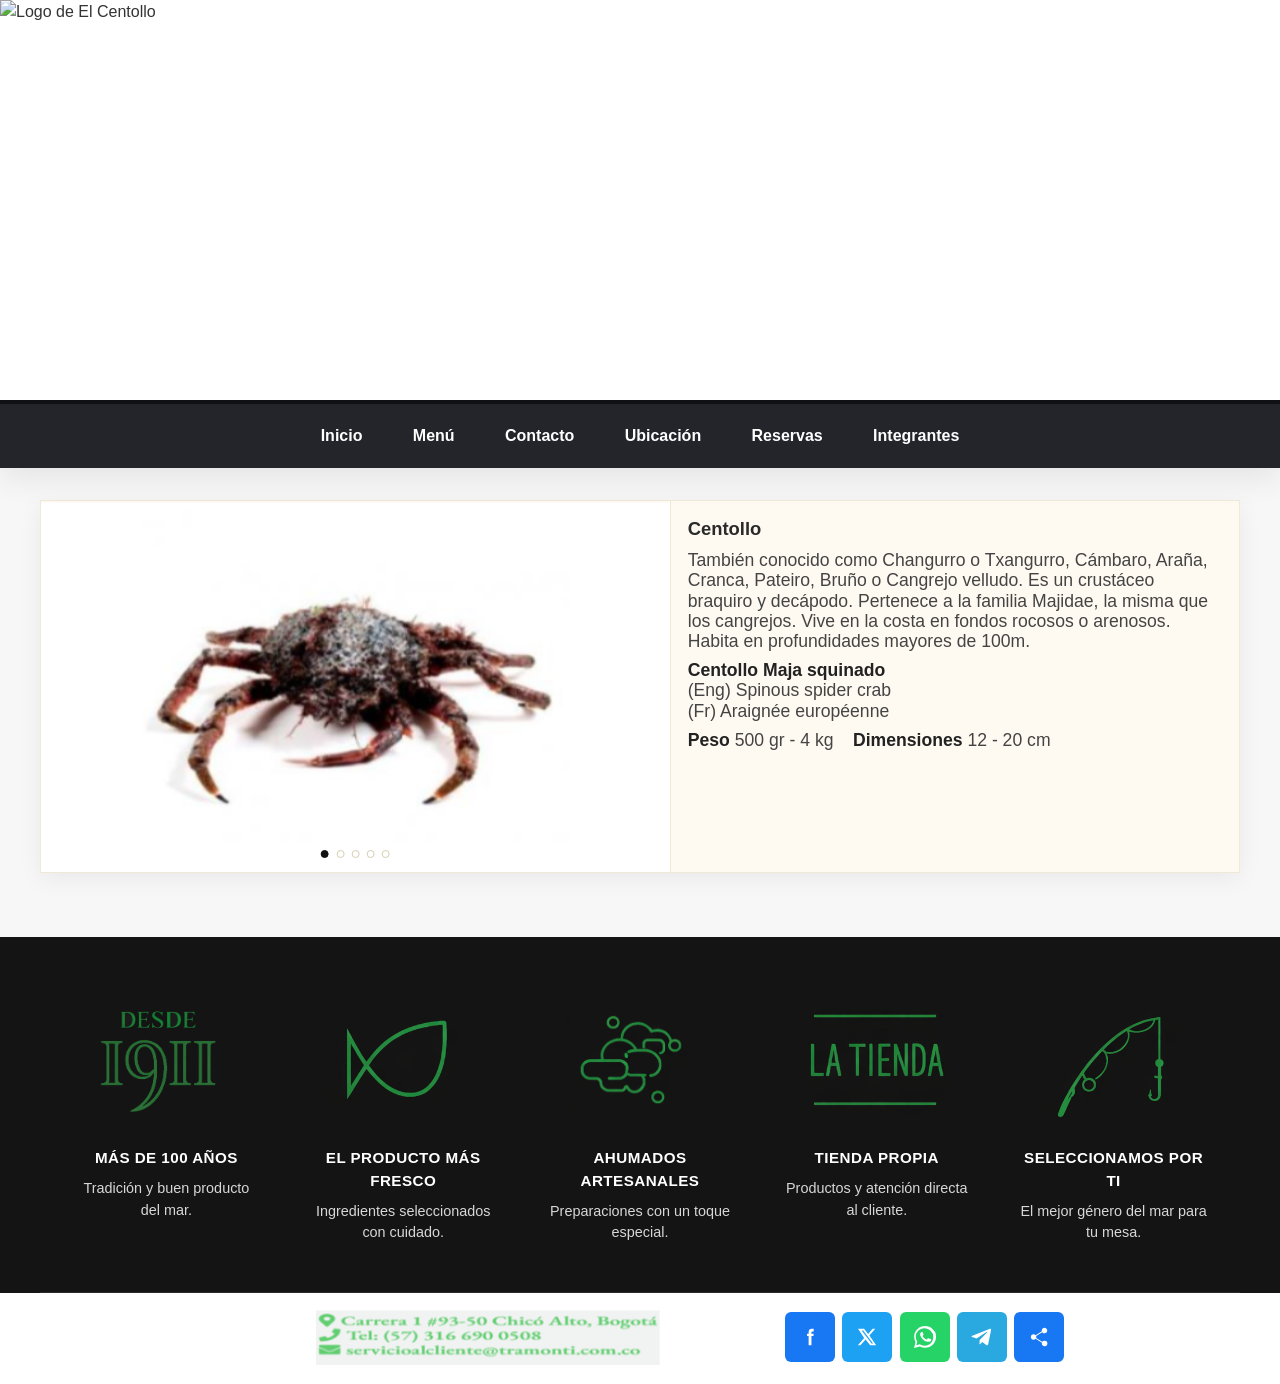
==== index.html @ 5faa3d4b "Add files via upload" ====
<!DOCTYPE html>
<html lang="es">
<head>
    <meta charset="UTF-8">
    <meta name="viewport" content="width=device-width, initial-scale=1.0">
    <title>El Centollo | Inicio</title>
    <link rel="stylesheet" href="style.css">
</head>
<div id="modalPromo" class="modal-overlay">
    <div class="modal-box">
        <button class="modal-close" id="closeModal" aria-label="Cerrar modal">&times;</button>
        <h2>Bienvenido</h2>
        <p>Gracias por visitar nuestra página. Mira nuestras especialidades y reserva cuando quieras.</p>
        <a href="reservas.html" class="modal-btn">Reservar ahora</a>
    </div>
</div>
<script>
document.addEventListener("DOMContentLoaded", function () {
    const modal = document.getElementById("modalPromo");
    const closeBtn = document.getElementById("closeModal");

    setTimeout(() => {
        modal.classList.add("show");
    }, 5000);

    closeBtn.addEventListener("click", () => {
        modal.classList.remove("show");
    });

    modal.addEventListener("click", (e) => {
        if (e.target === modal) {
            modal.classList.remove("show");
        }
    });
});
</script>
<body>
    <header>
        <img class="logo" src="img/logo.PNG" alt="Logo de El Centollo">

        <nav aria-label="Navegación principal">
            <ul class="nav-list">
                <li><a href="index.html">Inicio</a></li>
                <li><a href="menu.html">Menú</a></li>
                <li><a href="contacto.html">Contacto</a></li>
                <li><a href="ubicacion.html">Ubicación</a></li>
                <li><a href="reservas.html">Reservas</a></li>
                <li><a href="integrantes.html">Integrantes</a></li>
            </ul>
        </nav>
    </header>

    <main>
         
        <section class="menu-page">
            <div class="menu-hero">
                <div class="menu-hero-image slider" aria-label="Galería de Centollo">
                    <div class="slides">
                        <div class="slide"><img src="img/centollo1.PNG" alt="Centollo 1"></div>
                        <div class="slide"><img src="img/slider2.jpg" alt="Centollo 2"></div>
                        <div class="slide"><img src="img/slider3.webp" alt="Centollo 3"></div>
                        <div class="slide"><img src="img/slider1.jpeg" alt="Centollo 4"></div>
                        <div class="slide"><img src="img/slider2.jpg" alt="Centollo 5"></div>
                    </div>

                    <div class="slider-dots" aria-hidden="true">
                        <span class="active"></span>
                        <span></span>
                        <span></span>
                        <span></span>
                        <span></span>
                    </div>
                </div>

                <div class="menu-hero-info">
                    <h2>Centollo</h2>
                    <p>
                        También conocido como Changurro o Txangurro, Cámbaro, Araña,
                        Cranca, Pateiro, Bruño o Cangrejo velludo. Es un crustáceo braquiro y
                        decápodo. Pertenece a la familia Majidae, la misma que los cangrejos.
                        Vive en la costa en fondos rocosos o arenosos. Habita en profundidades mayores de 100m.
                    </p>

                    <p class="meta-line">
                        <strong>Centollo Maja squinado</strong><br>
                        (Eng) Spinous spider crab<br>
                        (Fr) Araignée européenne
                    </p>

                    <p class="meta-line">
                        <strong>Peso</strong> 500 gr - 4 kg &nbsp;&nbsp; <strong>Dimensiones</strong> 12 - 20 cm
                    </p>
                </div>
            </div>
        </section>

    </main>

    <footer>
        <section class="caracteristicas">
            <article>
                <img src="img/icono11.png" alt="Ícono de experiencia">
                <h3>MÁS DE 100 AÑOS</h3>
                <p>Tradición y buen producto del mar.</p>
            </article>

            <article>
                <img src="img/icono22.png" alt="Ícono de frescura">
                <h3>EL PRODUCTO MÁS FRESCO</h3>
                <p>Ingredientes seleccionados con cuidado.</p>
            </article>

            <article>
                <img src="img/icono33.png" alt="Ícono de ahumado">
                <h3>AHUMADOS ARTESANALES</h3>
                <p>Preparaciones con un toque especial.</p>
            </article>

            <article>
                <img src="img/icono44.png" alt="Ícono de tienda">
                <h3>TIENDA PROPIA</h3>
                <p>Productos y atención directa al cliente.</p>
            </article>

            <article>
                <img src="img/icono55.png" alt="Ícono de selección">
                <h3>SELECCIONAMOS POR TI</h3>
                <p>El mejor género del mar para tu mesa.</p>
            </article>
        </section>

        <section class="contacto-footer">
            <address class="datos">
                <img class="imagen" src="img/footer2.PNG" alt="xd">
            </address>

            <div class="redes" aria-label="Redes sociales">
                <a class="red facebook" href="https://www.facebook.com/tramonti.restaurante/" target="_blank" rel="noopener noreferrer" aria-label="Facebook">
                    <svg viewBox="0 0 24 24" aria-hidden="true">
                        <path d="M13.5 8.5V7c0-.7.4-1 1.1-1H16V3h-2c-2.2 0-3.5 1.3-3.5 3.7v1.8H8.8V11h1.7v10h3.1V11h2.1l.3-2.5h-2.4z"/>
                    </svg>
                </a>

                <a class="red x" href="https://x.com/tramontibogota" target="_blank" rel="noopener noreferrer" aria-label="X">
                    <svg viewBox="0 0 24 24" aria-hidden="true">
                        <path d="M18.1 3H21l-6.4 7.3L22 21h-6.5l-5-6.3L4.8 21H2l6.9-7.9L2.2 3h6.6l4.5 5.7L18.1 3zm-1.1 16h1.6L7.9 4.9H6.2L17 19z"/>
                    </svg>
                </a>

                <a class="red whatsapp" href="https://wa.me/573166900508" target="_blank" rel="noopener noreferrer" aria-label="WhatsApp">
                    <svg viewBox="0 0 24 24" aria-hidden="true">
                        <path d="M20.5 3.5A11.7 11.7 0 0 0 12.1 0C5.5 0 .2 5.2.2 11.8c0 2.1.5 4.1 1.5 5.9L0 24l6.4-1.7a11.8 11.8 0 0 0 5.7 1.5h0C18.7 23.8 24 18.6 24 12S22 6.2 20.5 3.5zM12.1 21.6c-1.9 0-3.7-.5-5.3-1.4l-.4-.2-3.8 1 1-3.7-.2-.4a9.4 9.4 0 0 1-1.5-5.1c0-5.2 4.2-9.4 9.5-9.4 2.5 0 4.9 1 6.7 2.8A9.3 9.3 0 0 1 21 12c0 5.3-4.2 9.6-8.9 9.6zm5.4-7.3c-.3-.2-1.8-.9-2-.9s-.4-.2-.6.2-.7.9-.9 1-.3.1-.6 0a7.7 7.7 0 0 1-2.3-1.4 8.6 8.6 0 0 1-1.6-2c-.2-.3 0-.5.2-.7l.4-.5c.1-.2.1-.3.2-.5.1-.2 0-.4 0-.5s-.6-1.5-.8-2c-.2-.5-.4-.4-.6-.4h-.5c-.2 0-.5.1-.7.3-.2.2-1 1-1 2.4s1 2.7 1.1 2.9c.1.2 2 3.1 4.9 4.3.7.3 1.3.5 1.7.6.7.2 1.3.2 1.8.1.5-.1 1.8-.7 2-.7.2-.1.5-.2.5-.5s0-1.4-.1-1.5c-.1-.2-.3-.3-.6-.5z"/>
                    </svg>
                </a>

                <a class="red telegram" href="https://t.me/share/url?url=https%3A%2F%2Ftramonti.com.co" target="_blank" rel="noopener noreferrer" aria-label="Telegram">
                    <svg viewBox="0 0 24 24" aria-hidden="true">
                        <path d="M21.9 4.6 18.7 20c-.2 1-.8 1.3-1.7.9l-4.7-3.5-2.3 2.2c-.2.2-.4.4-.8.4l.3-4.8L18 6.6c.4-.4-.1-.6-.6-.2L6 13.6l-4.7-1.5c-1-.3-1-.9.2-1.4L20.7 3c.8-.3 1.4.2 1.2 1.6z"/>
                    </svg>
                </a>

                <a class="red share" href="#" aria-label="Compartir" onclick="if (navigator.share) { navigator.share({ title: document.title, url: window.location.href }); } return false;">
                    <svg viewBox="0 0 24 24" aria-hidden="true">
                        <path d="M18 16a3 3 0 0 0-2.5 1.3L8.9 13a3.1 3.1 0 0 0 0-2l6.6-4.3A3 3 0 1 0 15 5a3 3 0 0 0 .1.7L8.3 10A3 3 0 1 0 6 15a3 3 0 0 0 2.3-1.1l6.9 4.5A3 3 0 1 0 18 16z"/>
                    </svg>
                </a>
            </div>
        </section>
    </footer>
</body>
</html>
---- style.css ----
/* ==============================
   EL CENTOLLO - STYLE.CSS
   ============================== */

/* Reset básico */
* {
    margin: 0;
    padding: 0;
    box-sizing: border-box;
}

html {
    scroll-behavior: smooth;
}

:root {
    --color-principal: #23252B;
    --color-principal-oscuro: #101115;
    --color-secundario: #141414;
    --color-fondo: #f7f7f7;
    --color-blanco: #ffffff;
    --color-texto: #333333;
    --color-borde: #e6e6e6;
    --sombra: 0 10px 30px rgba(0, 0, 0, 0.08);
    --ancho-maximo: 1200px;
    --radio: 18px;
}

body {
    font-family: Arial, sans-serif;
    line-height: 1.5;
    background-color: var(--color-fondo);
    color: var(--color-texto);
}

img {
    max-width: 100%;
    display: block;
}

a {
    text-decoration: none;
    color: inherit;
}

ul,
ol {
    list-style: none;
}

button,
input,
textarea {
    font: inherit;
}

/* ==============================
   HEADER / NAVBAR
   ============================== */

header {
    background: var(--color-blanco);
    box-shadow: var(--sombra);
    position: sticky;
    top: 0;
    z-index: 1000;
}

.logo {
    width: 100%;
    height: 400px;
    object-fit: cover;
}

nav {
    background: var(--color-principal);
    border-top: 4px solid var(--color-principal-oscuro);
}

.nav-list {
    max-width: var(--ancho-maximo);
    margin: 0 auto;
    padding: 0 1rem;
    display: flex;
    align-items: center;
    justify-content: center;
    gap: 0.75rem;
    min-height: 64px;
    flex-wrap: wrap;
}

.nav-list li {
    display: block;
}

.nav-list a {
    display: inline-flex;
    align-items: center;
    justify-content: center;
    min-height: 44px;
    padding: 0.7rem 1.2rem;
    border-radius: 999px;
    font-weight: 700;
    color: var(--color-blanco);
    transition: background-color 0.25s ease, transform 0.25s ease, color 0.25s ease;
}

.nav-list a:hover,
.nav-list a:focus-visible,
.nav-list a.active {
    background: rgba(255, 255, 255, 0.16);
    transform: translateY(-1px);
    outline: none;
}

/* ==============================
   LAYOUT GENERAL
   ============================== */

main {
    padding: 2rem 1rem;
}

.container {
    max-width: var(--ancho-maximo);
    margin: 0 auto;
}

.page-title {
    text-align: center;
    font-size: clamp(1.8rem, 3vw, 3rem);
    color: var(--color-secundario);
    margin-bottom: 0.75rem;
}

.page-subtitle {
    text-align: center;
    color: #555;
    max-width: 760px;
    margin: 0 auto 2rem;
}

/* ==============================
   HOME / ABOUT
   ============================== */

.menu-page {
    max-width: var(--ancho-maximo);
    margin: 0 auto;
}

.slider {
    width: 100%;
    height: 100%;
    position: relative;
    overflow: hidden;
    background: #fff;
}

.slides {
    display: flex;
    width: 500%;
    height: 100%;
    animation: slideShow 18s infinite;
}

.slide {
    width: 20%;
    height: 92%;
    flex-shrink: 0;
    display: flex;
    align-items: center;
    justify-content: center;
}

.slide img {
    width: 100%;
    height: 100%;
    object-fit: fill;
    object-position: center;
    display: block;
}

.menu-hero {
    display: grid;
    grid-template-columns: 1.05fr 0.95fr;
    background: #fff;
    border: 1px solid #efe9d6;
    box-shadow: 0 6px 22px rgba(0, 0, 0, 0.06);
    overflow: hidden;
    min-height: 300px;
}

.menu-hero-image {
    position: relative;
    width: 100%;
    min-height: 300px;
    background: #fff;
}

.slider-dots {
    position: absolute;
    left: 50%;
    bottom: 14px;
    transform: translateX(-50%);
    display: flex;
    gap: 0.45rem;
    z-index: 2;
}

.slider-dots span {
    width: 8px;
    height: 8px;
    border-radius: 50%;
    border: 1px solid #d7cdb3;
    background: #fff;
}

.slider-dots span.active {
    background: #111;
    border-color: #111;
}

.menu-hero-info {
    padding: 0.85rem 1.05rem;
    border-left: 1px solid #efe9d6;
    background: #fffaf1;
}

.menu-hero-info h2 {
    font-size: 1.15rem;
    margin-bottom: 0.5rem;
    color: #2a2a2a;
}

.menu-hero-info p {
    font-size: 1.1rem;
    line-height: 1.15;
    color: #444;
    margin-bottom: 0.55rem;
}

.menu-hero-info strong {
    color: #222;
}

.menu-hero-info .meta-line {
    margin-top: 0.45rem;
}

@keyframes slideShow {
    0%, 18%   { transform: translateX(0); }
    20%, 38%  { transform: translateX(-20%); }
    40%, 58%  { transform: translateX(-40%); }
    60%, 78%  { transform: translateX(-60%); }
    80%, 98%  { transform: translateX(-80%); }
    100%      { transform: translateX(0); }
}
/* ==============================
   MENÚ (RECETAS)
   ============================== */

.menu-page {
    max-width: var(--ancho-maximo);
    margin: 0 auto;
}

.menu-recetas {
    display: grid;
    gap: 1rem;
}

.receta-card {
    position: relative;
    display: grid;
    grid-template-columns: 290px 1fr;
    background: #fff;
    border: 1px solid #efe9d6;
    box-shadow: 0 6px 22px rgba(0, 0, 0, 0.06);
    overflow: hidden;
    min-height: 180px;
}

.receta-card img {
    width: 100%;
    height: 100%;
    object-fit: cover;
    display: block;
}

.receta-content {
    padding: 1rem 1.1rem;
    background: #fffaf1;
}

.receta-content h3 {
    font-size: 1.15rem;
    margin-bottom: 0.35rem;
    color: #2a2a2a;
}

.coleccion {
    font-size: 0.75rem;
    color: #777;
    margin-bottom: 0.6rem;
}

.receta-content p {
    font-size: 0.92rem;
    line-height: 1.35;
    color: #444;
    margin-bottom: 0.8rem;
}

.receta-meta {
    display: flex;
    flex-wrap: wrap;
    gap: 0.55rem 1rem;
    font-size: 0.82rem;
    color: #333;
}

.bookmark {
    position: absolute;
    top: 0.75rem;
    right: 0.75rem;
    width: 34px;
    height: 44px;
    background: #fff;
    border-radius: 0 0 8px 8px;
    box-shadow: 0 2px 8px rgba(0, 0, 0, 0.12);
    display: flex;
    align-items: center;
    justify-content: center;
}

.bookmark svg {
    width: 16px;
    height: 16px;
    fill: #222;
}

@media (max-width: 768px) {
    .receta-card {
        grid-template-columns: 1fr;
    }

    .receta-card img {
        height: 220px;
    }

    .bookmark {
        display: none;
    }
}

/* ==============================
   TARJETAS / SECCIONES
   ============================== */

.card {
    background: var(--color-blanco);
    border-radius: 22px;
    padding: 1.5rem;
    box-shadow: var(--sombra);
}

.info-grid {
    max-width: var(--ancho-maximo);
    margin: 0 auto;
    display: grid;
    grid-template-columns: repeat(auto-fit, minmax(260px, 1fr));
    gap: 1.25rem;
}

/* ==============================
   FORMULARIOS (CONTACTO / RESERVAS)
   ============================== */

.form-layout {
    max-width: var(--ancho-maximo);
    margin: 0 auto;
    display: grid;
    grid-template-columns: 1fr 1fr;
    gap: 1.25rem;
    align-items: start;
}

.formulario {
    background: var(--color-blanco);
    border-radius: 22px;
    padding: 1.5rem;
    box-shadow: var(--sombra);
}

.formulario h2 {
    margin-bottom: 1rem;
    color: var(--color-secundario);
}

.formulario p {
    color: #555;
    margin-bottom: 1rem;
}

.formulario .campo {
    margin-bottom: 1rem;
}

.formulario label {
    display: block;
    margin-bottom: 0.35rem;
    font-weight: 700;
}

.formulario input,
.formulario textarea,
.formulario select {
    width: 100%;
    border: 1px solid var(--color-borde);
    border-radius: 12px;
    padding: 0.9rem 1rem;
    background: #fff;
}

.formulario input:focus,
.formulario textarea:focus,
.formulario select:focus {
    outline: 2px solid rgba(11, 107, 74, 0.22);
    border-color: var(--color-principal);
}

.formulario button {
    border: 0;
    background: var(--color-principal);
    color: var(--color-blanco);
    padding: 0.9rem 1.4rem;
    border-radius: 999px;
    font-weight: 700;
    cursor: pointer;
    transition: background-color 0.25s ease, transform 0.25s ease;
}

.formulario button:hover {
    background: var(--color-principal-oscuro);
    transform: translateY(-1px);
}

.google-form {
    width: 100%;
    min-height: 900px;
    border: 0;
    border-radius: 22px;
    box-shadow: var(--sombra);
    background: var(--color-blanco);
}

.qr {
    width: 500px;
    height: 500px;
}

/* ==============================
   UBICACIÓN / MAPA
   ============================== */

.mapa {
    max-width: var(--ancho-maximo);
    margin: 0 auto;
    border-radius: 22px;
    overflow: hidden;
    box-shadow: var(--sombra);
    background: var(--color-blanco);
}

.mapa iframe {
    width: 100%;
    min-height: 450px;
    border: 0;
    display: block;
}

.ubicacion-info {
    max-width: var(--ancho-maximo);
    margin: 0 auto 1.5rem;
}

.ubicacion-info address {
    font-style: normal;
    line-height: 1.8;
    color: #555;
}

/* ==============================
   FOOTER
   ============================== */

footer {
    background: var(--color-secundario);
    color: var(--color-blanco);
    margin-top: 2rem;
}

footer .caracteristicas {
    max-width: var(--ancho-maximo);
    margin: 0 auto;
    padding: 2rem 1rem;
    display: grid;
    grid-template-columns: repeat(auto-fit, minmax(180px, 1fr));
    gap: 1rem;
    border-bottom: 1px solid rgba(255, 255, 255, 0.10);
}

footer .caracteristicas article {
    text-align: center;
    padding: 1rem;
}

footer .caracteristicas img {
    width: 150px;
    height: 150px;
    object-fit: contain;
    object-position: center;
    margin: 0 auto 0.75rem;
}

footer .caracteristicas h3 {
    font-size: 0.95rem;
    letter-spacing: 0.03em;
    margin-bottom: 0.5rem;
}

footer .caracteristicas p {
    font-size: 0.9rem;
    color: #d7d7d7;
}

.contacto-footer {
    width: 100%;
    background-color: #ffffff;
    margin: 0 auto;
    padding: 1rem 1rem 1.2rem;
    display: flex;
    gap: 1rem;
    justify-content: space-between;
    align-items: center;
    flex-wrap: wrap;
}

footer .contacto-footer .datos .imagen {
    width: min(100%, 560px);
    height: auto;
    display: block;
}

.datos {
    margin-left: 300px;
    line-height: 1.8;
}

.datos p {
    color: #101010;
}

.redes {
    margin-right: 200px;
    display: flex;
    gap: 0.45rem;
    flex-wrap: wrap;
    align-items: center;
}

.redes .red {
    width: 50px;
    height: 50px;
    display: inline-flex;
    align-items: center;
    justify-content: center;
    border-radius: 6px;
    transition: transform 0.2s ease, opacity 0.2s ease;
    text-decoration: none;
}

.redes .red:hover {
    transform: translateY(-2px);
    opacity: 0.92;
}

.redes .red svg {
    width: 22px;
    height: 22px;
    fill: #fff;
}

.redes .facebook { background: #1877F2; }
.redes .x { background: #1DA1F2; }
.redes .whatsapp { background: #25D366; }
.redes .telegram { background: #29A9E0; }
.redes .share { background: #1877F2; }

/* ==============================
   RESPONSIVE
   ============================== */

@media (max-width: 900px) {
    .about,
    .form-layout,
    .menu-hero {
        grid-template-columns: 1fr;
    }

    .menu-hero-info {
        border-left: 0;
        border-top: 1px solid #efe9d6;
    }
}

@media (max-width: 768px) {
    .logo {
        height: 220px;
    }

    .slide img {
        height: 300px;
    }

    .nav-list {
        justify-content: center;
        gap: 0.5rem;
        padding: 0.75rem 1rem;
    }

    .nav-list a {
        padding: 0.65rem 1rem;
        font-size: 0.95rem;
    }

    .contacto-footer {
        flex-direction: column;
        align-items: flex-start;
    }

    .mapa iframe {
        min-height: 255px;
    }

    .receta-card {
        grid-template-columns: 1fr;
    }

    .receta-card img {
        width: 100%;
        height: 180px;
    }

    .bookmark {
        display: none;
    }
}

@media (max-width: 480px) {
    .logo {
        height: 180px;
    }

    .slide img {
        height: 240px;
    }

    .menu-grid {
        grid-template-columns: 1fr;
    }

    .mapa iframe {
        min-height: 300px;
    }
}

.modal-overlay {
    position: fixed;
    inset: 0;
    background: rgba(0, 0, 0, 0.65);
    display: flex;
    align-items: center;
    justify-content: center;
    z-index: 9999;
    opacity: 0;
    visibility: hidden;
    transition: opacity .3s ease, visibility .3s ease;
    padding: 1rem;
}

.modal-overlay.show {
    opacity: 1;
    visibility: visible;
}

.modal-box {
    position: relative;
    width: min(100%, 460px);
    background: #fff;
    border-radius: 20px;
    padding: 2rem 1.5rem 1.5rem;
    box-shadow: 0 20px 60px rgba(0, 0, 0, 0.3);
    text-align: center;
}

.modal-box h2 {
    margin-bottom: 0.75rem;
    font-size: 1.6rem;
    color: #222;
}

.modal-box p {
    margin-bottom: 1.25rem;
    color: #555;
    line-height: 1.5;
}

.modal-btn {
    display: inline-block;
    background: #232323;
    color: #fff;
    padding: 0.8rem 1.3rem;
    border-radius: 999px;
    font-weight: 700;
    text-decoration: none;
}

.modal-btn:hover {
    background: #111;
}

.modal-close {
    position: absolute;
    top: 10px;
    right: 12px;
    background: transparent;
    border: 0;
    font-size: 1.8rem;
    line-height: 1;
    cursor: pointer;
    color: #444;
}
.integrante-card {
    width: 260px;
    background: #fff;
    border-radius: 20px;
    padding: 1.5rem 1rem;
    text-align: center;
    box-shadow: 0 10px 25px rgba(0, 0, 0, 0.12);
    border: 1px solid #e8e8e8;
    margin: 1rem auto;
}

.integrante-foto {
    width: 110px;
    height: 110px;
    border-radius: 50%;
    overflow: hidden;
    margin: 0 auto 1rem;
    border: 4px solid #232323;
    background: #f2f2f2;
}

.integrante-foto img {
    width: 100%;
    height: 100%;
    object-fit: cover;
    display: block;
}

.integrante-card h3 {
    font-size: 1.2rem;
    margin-bottom: 0.4rem;
    color: #222;
}

.integrante-card p {
    font-size: 0.95rem;
    color: #555;
}
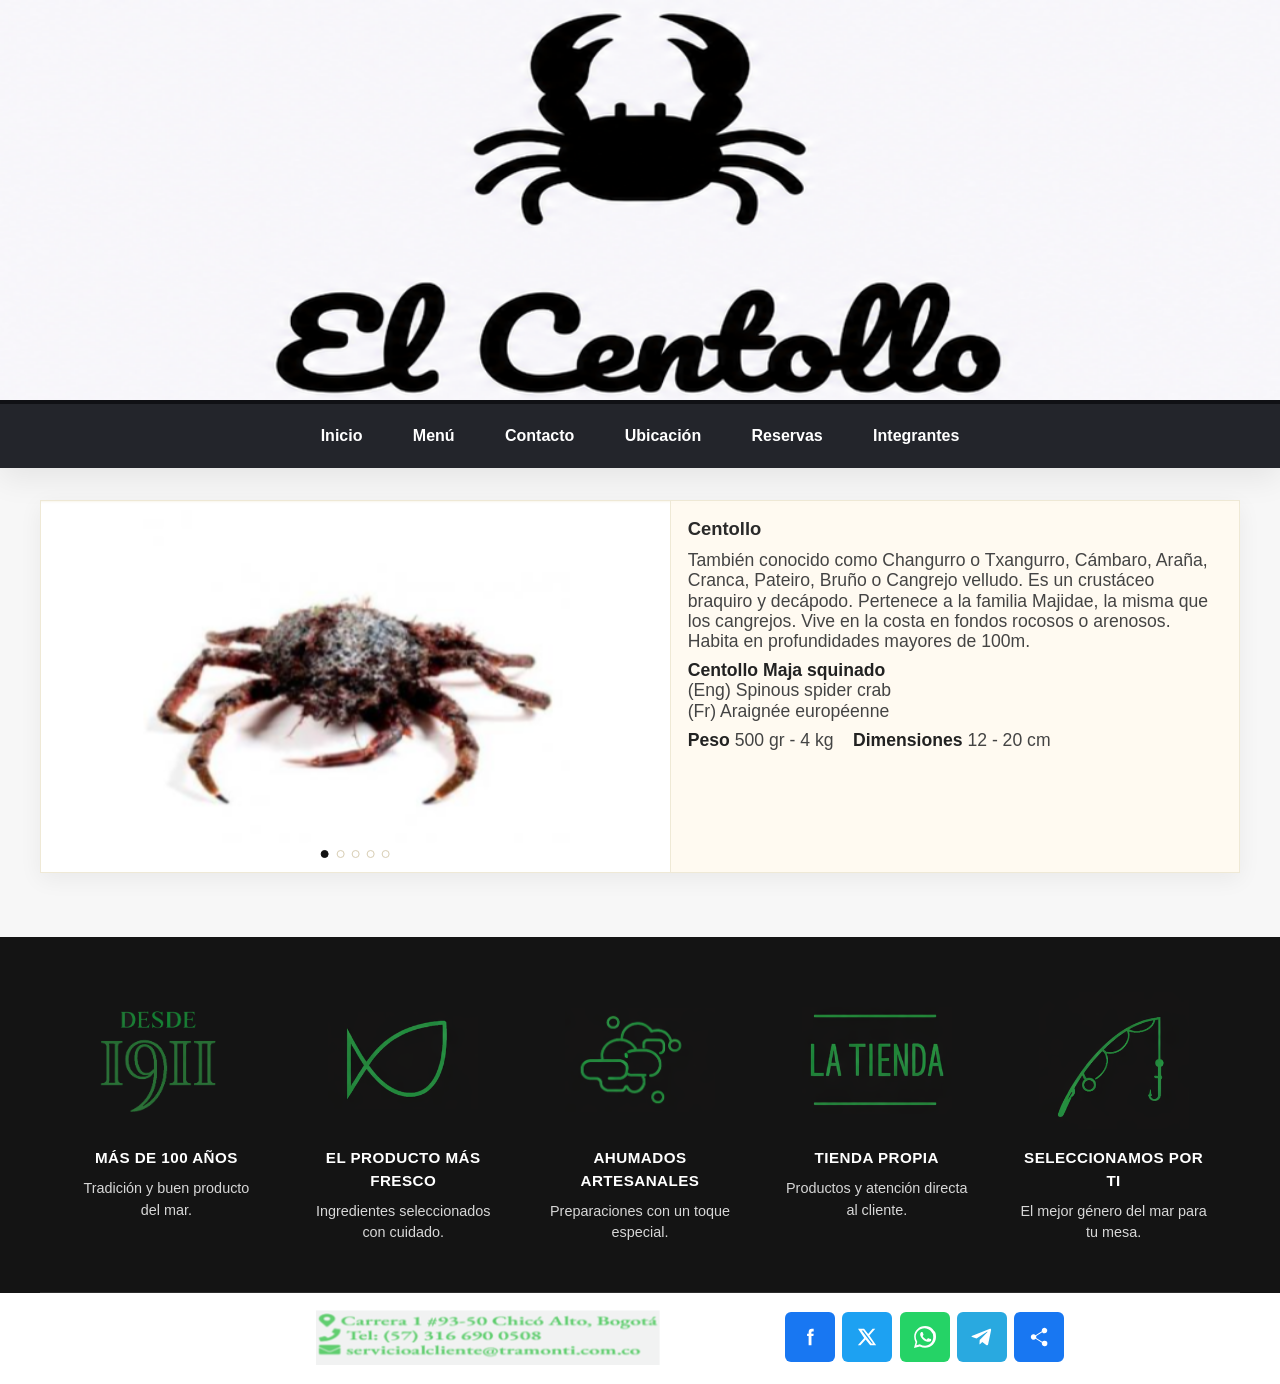
==== commit 39ddff9a: "Update index.html" ====
--- a/index.html
+++ b/index.html
@@ -36,7 +36,7 @@
 </script>
 <body>
     <header>
-        <img class="logo" src="img/logo.PNG" alt="Logo de El Centollo">
+        <img class="logo" src="img/logo.png" alt="Logo de El Centollo">
 
         <nav aria-label="Navegación principal">
             <ul class="nav-list">
